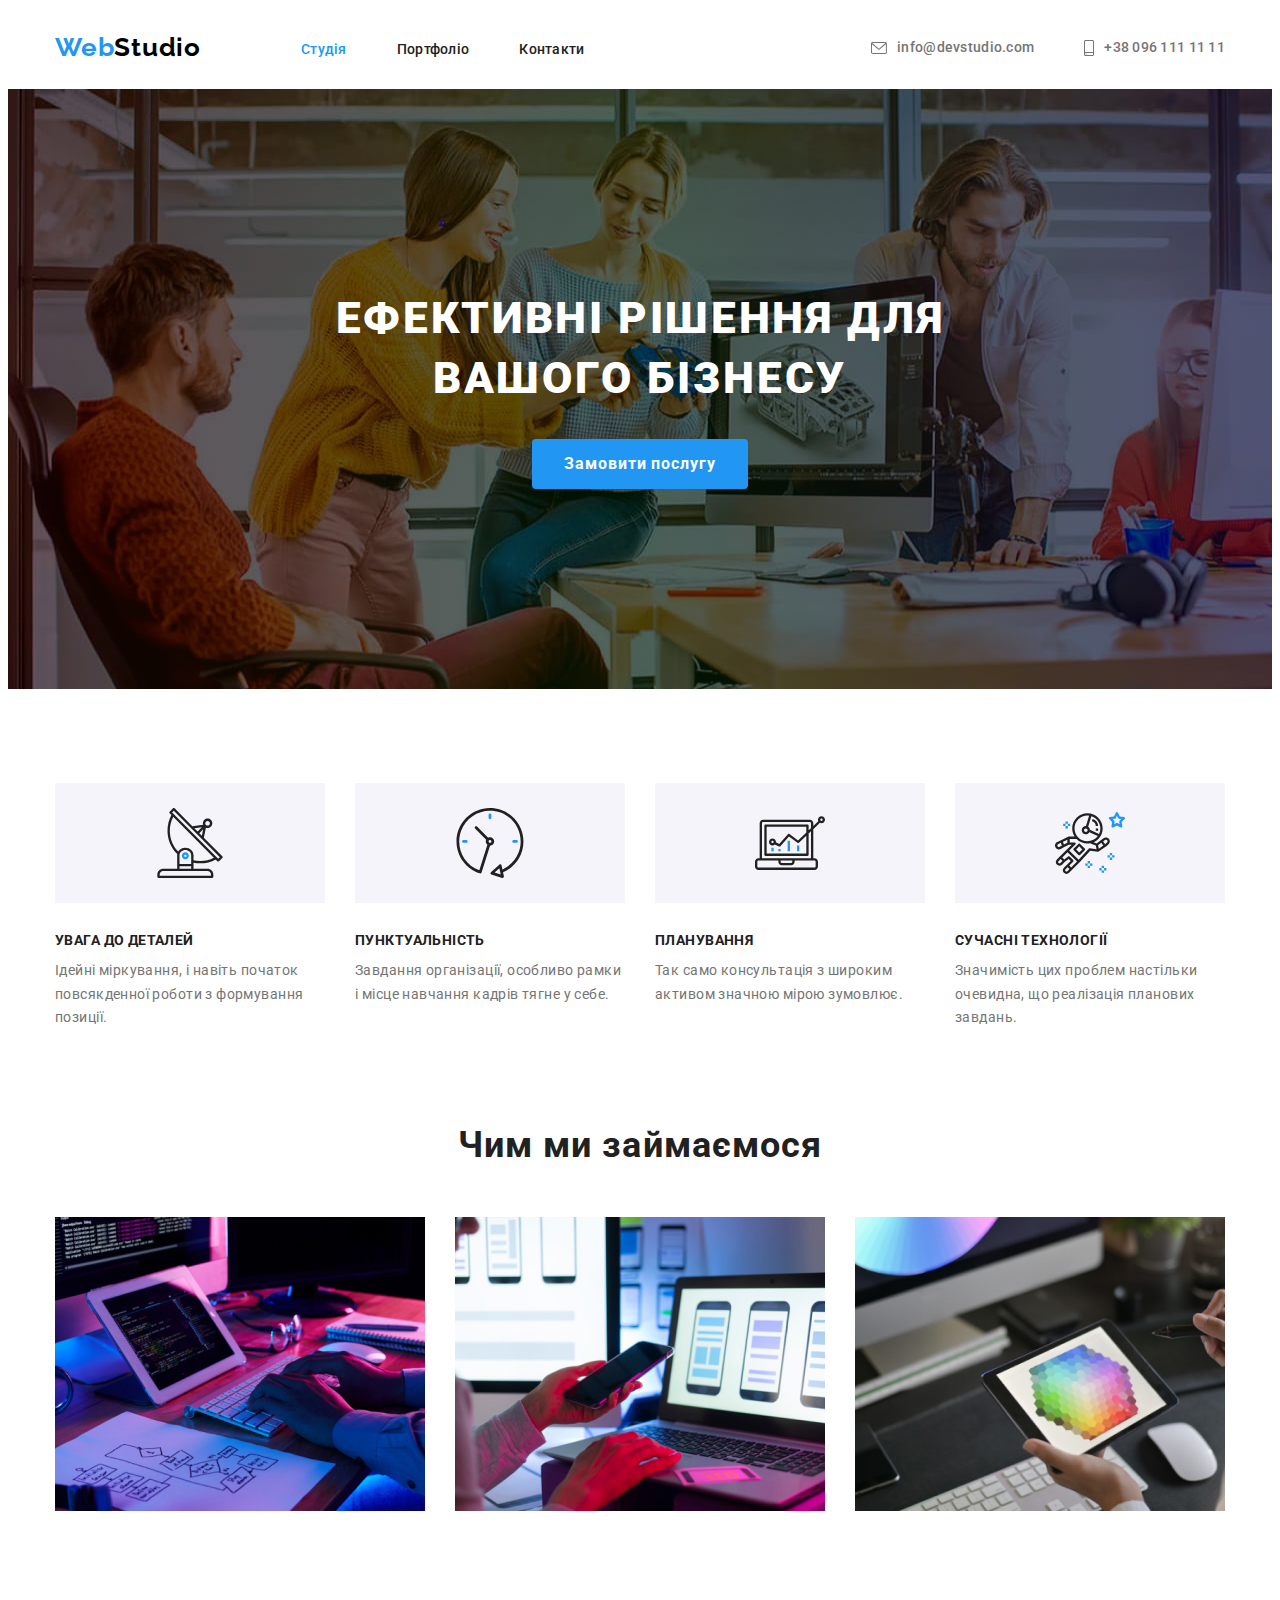
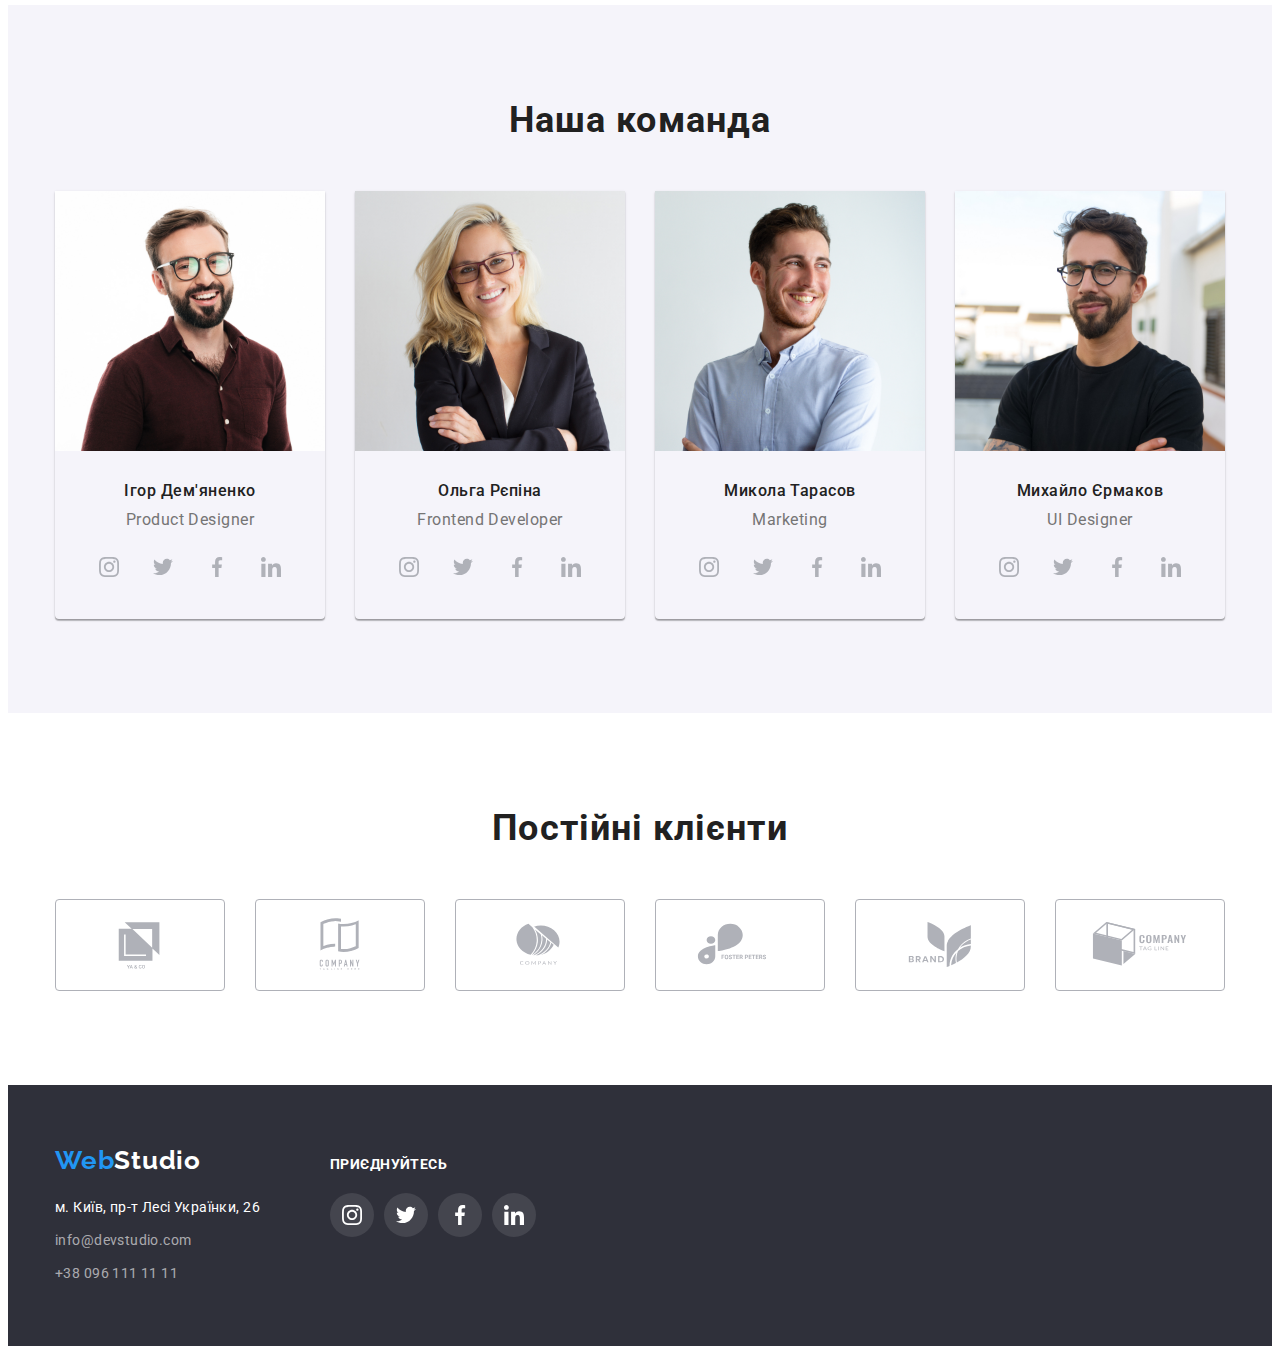
==== index.html @ 910a13aa "Summary(required)" ====
<!DOCTYPE html>
<html lang="uk">
<head>
    <meta charset="UTF-8">
    <meta http-equiv="X-UA-Compatible" content="IE=edge">
    <meta name="viewport" content="width=device-width, initial-scale=1.0">
    <link rel="preconnect" href="https://fonts.googleapis.com">
    <link rel="preconnect" href="https://fonts.gstatic.com" crossorigin>
    <link href="https://fonts.googleapis.com/css2?family=Raleway:wght@700&family=Roboto:wght@400;500;700;900&display=swap" rel="stylesheet">
    <link rel="stylesheet" href="https://cdnjs.cloudflare.com/ajax/libs/modern-normalize/1.1.0/modern-normalize.min.css" integrity="sha512-wpPYUAdjBVSE4KJnH1VR1HeZfpl1ub8YT/NKx4PuQ5NmX2tKuGu6U/JRp5y+Y8XG2tV+wKQpNHVUX03MfMFn9Q==" crossorigin="anonymous" referrerpolicy="no-referrer" />
    <link rel="stylesheet" href="./css/styles.css">
    <title>Document</title>
</head>
<body>
    <!-- Шапка сайта -->
    <header class="header">
    <div class="container">
        <nav class="site-nav">           
            <a href="./index.html" class="logo"><span class="text">Web</span>Studio</a>
            <ul class="site-nav list">
                <li class="item">
                    <a href="./index.html" class="link current">Студія</a>
                </li>
                <li class="item">
                    <a href="./portfolio.html" class="link">Портфоліо</a>
                </li>
                <li class="item">
                    <a href="" class="link">Контакти</a>
                </li>
            </ul>
        </nav>
        <ul class="auth-nav list">
            <li class="item">            
            <a lang="en" href="mailto:info@devstudio.com" class="link mail">                
                <svg class="auth icon" width="16" height="12">
                <use href="./images/icons.svg#envelope"></use>
                </svg>info@devstudio.com
            </a>
            <li class="item">
                <a href="tel:+380961111111" class="link telefon">
                    <svg class="auth icon" width="10" height="16">
                    <use href="./images/icons.svg#smartphone"></use>
                    </svg>+38 096 111 11 11
                </a>
            </li>
        </ul>           
    </div>
    </header>       
    <!-- Тело сайта -->
    <main class="main">
        <!-- Герой -->
        <section class="hero">
            <div class="container">
                <h1 class="hero-title">
                    Ефективні рішення для вашого бізнесу
                </h1>        
                <button type="button" class="button-hero primary link">Замовити послугу</button>
            </div>
        </section>
        <!-- Особливості -->
        <section class="section no-pading">
            <div class="container">
                <h2 class="visually-hidden">Особливості</h2>
            <ul class="feature-list">
                <li class="item first">
                    <div class="icon">
                        <svg class="button-icon" width="70" height="70">
                            <use href="./images/icons.svg#antenna"></use>
                        </svg>
                    </div>
                    <h3 class="title">Увага до деталей</h3>
                    <p class="text">Ідейні міркування, і навіть початок повсякденної роботи з формування позиції.</p>
                </li>
                <li class="item second">
                    <div class="icon">
                        <svg class="button-icon" width="70" height="70">
                            <use href="./images/icons.svg#clock"></use>
                        </svg>
                    </div>
                    <h3 class="title">Пунктуальність</h3>
                    <p class="text">Завдання організації, особливо рамки і місце навчання кадрів тягне у себе.</p>
                </li>
                <li class="item third">
                    <div class="icon">
                        <svg class="button-icon" width="70" height="70">
                            <use href="./images/icons.svg#diagram"></use>
                        </svg>
                    </div>
                    <h3 class="title">Планування</h3>
                    <p class="text">Так само консультація з широким активом значною мірою зумовлює.</p>
                </li>   
                <li class="item fouth">
                    <div class="icon">
                        <svg class="button-icon" width="70" height="70">
                            <use href="./images/icons.svg#astronaut"></use>
                        </svg>
                    </div>
                    <h3 class="title">Сучасні технології</h3>
                    <p class="text">Значимість цих проблем настільки очевидна, що реалізація планових завдань.</p>
                </li>
            </ul>
            </div>
        </section>
        <!-- Чим ми займаємось -->
        <section class="section">
            <div class="container">
                <h2 class="work-title">Чим ми займаємося</h2>
            <ul class="work-list">
                <li class="item">
                    <img src="./images/photo1.jpg" alt="програмирование на планшете" width="370" height="294">
                </li>
                <li class="item">
                    <img src="./images/photo2.jpg" alt="телефон и ноутбук" width="370" height="294">
                </li>
                <li class="item">
                    <img src="./images/photo3.jpg" alt="палитра красок на планшете" width="370" height="294">
                </li>
            </ul>
            </div>
        </section>
        <!-- Наша команда -->
        <section class="section team">
            <div class="container">
                <h2 class="team-title">Наша команда</h2>
            <ul class="team-list">
                <li class="item">
                    <img src="./images/team_card1.jpg" alt="фото мужчины с бородой" width="270" height="260">
                    <div class="team-box">
                        <h3 class="title">Ігор Дем'яненко</h3>
                        <p lang="en" class="text">Product Designer</p>                                        
                        <ul class="socnetwork">
                            <li class="socnetwork-item">
                                <a href="" class="socnetwork-link">
                                    <svg class="socnetwork-icon" width="20" height="20">
                                         <use href="./images/icons.svg#instagram"></use>
                                    </svg></a>
                            </li>
                            <li class="socnetwork-item">
                                <a href="" class="socnetwork-link">
                                    <svg class="socnetwork-icon" width="20" height="20">
                                        <use href="./images/icons.svg#twitter"></use>
                                    </svg>
                                </a>
                            </li>
                            <li class="socnetwork-item">
                                <a href="" class="socnetwork-link">
                                    <svg class="socnetwork-icon" width="20" height="20">
                                        <use href="./images/icons.svg#facebook"></use>
                                    </svg>
                                </a>
                            </li>
                            <li class="socnetwork-item">
                                <a href="" class="socnetwork-link" >
                                    <svg class="socnetwork-icon" width="20" height="20">
                                        <use href="./images/icons.svg#linkedin"></use>
                                    </svg>
                                </a>
                            </li>
                        </ul>              
                </li>
                <li class="item">
                    <img src="./images/team_card2.jpg" alt="фото блондинки" width="270" height="260">
                    <div class="team-box">
                        <h3 class="title">Ольга Рєпіна</h3>
                        <p lang="en" class="text">Frontend Developer</p>
                        <ul class="socnetwork">
                            <li class="socnetwork-item">
                                <a href="" class="socnetwork-link">
                                    <svg width="20" height="20">
                                         <use href="./images/icons.svg#instagram"></use>
                                    </svg></a>
                            </li>
                            <li class="socnetwork-item">
                                <a href="" class="socnetwork-link">
                                    <svg width="20" height="20">
                                        <use href="./images/icons.svg#twitter"></use>
                                    </svg>
                                </a>
                            </li>
                            <li class="socnetwork-item">
                                <a href="" class="socnetwork-link">
                                    <svg width="20" height="20">
                                        <use href="./images/icons.svg#facebook"></use>
                                    </svg>
                                </a>
                            </li>
                            <li class="socnetwork-item">
                                <a href="" class="socnetwork-link" >
                                    <svg width="20" height="20">
                                        <use href="./images/icons.svg#linkedin"></use>
                                    </svg>
                                </a>
                            </li>
                        </ul> 
                    </div>      
                </li>
                <li class="item">
                    <img src="./images/team_card3.jpg" alt="фото мужчины с улыбкой" width="270" height="260">
                    <div class="team-box">
                        <h3 class="title">Микола Тарасов</h3>
                        <p lang="en" class="text">Marketing</p>
                        <ul class="socnetwork">
                            <li class="socnetwork-item">
                                <a href="" class="socnetwork-link">
                                    <svg width="20" height="20">
                                         <use href="./images/icons.svg#instagram"></use>
                                    </svg></a>
                            </li>
                            <li class="socnetwork-item">
                                <a href="" class="socnetwork-link">
                                    <svg width="20" height="20">
                                        <use href="./images/icons.svg#twitter"></use>
                                    </svg>
                                </a>
                            </li>
                            <li class="socnetwork-item">
                                <a href="" class="socnetwork-link">
                                    <svg width="20" height="20">
                                        <use href="./images/icons.svg#facebook"></use>
                                    </svg>
                                </a>
                            </li>
                            <li class="socnetwork-item">
                                <a href="" class="socnetwork-link" >
                                    <svg width="20" height="20">
                                        <use href="./images/icons.svg#linkedin"></use>
                                    </svg>
                                </a>
                            </li>
                        </ul> 
                    </div>                    
                </li>
                <li class="item">
                    <img src="./images/team_card4.jpg" alt="фото мужчины в очках" width="270" height="260">
                    <div class="team-box">
                        <h3 class="title">Михайло Єрмаков</h3>
                        <p lang="en" class="text">UI Designer</p>
                        <ul class="socnetwork">
                            <li class="socnetwork-item">
                                <a href="" class="socnetwork-link">
                                    <svg width="20" height="20">
                                         <use href="./images/icons.svg#instagram"></use>
                                    </svg></a>
                            </li>
                            <li class="socnetwork-item">
                                <a href="" class="socnetwork-link">
                                    <svg width="20" height="20">
                                        <use href="./images/icons.svg#twitter"></use>
                                    </svg>
                                </a>
                            </li>
                            <li class="socnetwork-item">
                                <a href="" class="socnetwork-link">
                                    <svg width="20" height="20">
                                        <use href="./images/icons.svg#facebook"></use>
                                    </svg>
                                </a>
                            </li>
                            <li class="socnetwork-item">
                                <a href="" class="socnetwork-link" >
                                    <svg width="20" height="20">
                                        <use href="./images/icons.svg#linkedin"></use>
                                    </svg>
                                </a>
                            </li>
                        </ul> 
                    </div>                    
                </li>
            </ul>
            </div>
        </section> 
        <!-- Постійні клієнти -->
        <section class="section">
            <div class="container">
                <h2 class="clients-title">Постійні клієнти</h2>
                <ul class="clients-list">
                    <li class="clients-item">
                        <a href="" class="clients-link">
                            <svg class="clients-icon" width="106" height="60">
                                <use href="./images/icons.svg#logo"></use>
                            </svg>
                        </a>
                    </li>
                    <li class="clients-item">
                        <a href="" class="clients-link">
                            <svg class="clients-icon" width="106" height="60">
                                <use href="./images/icons.svg#tagline"></use>
                            </svg>
                        </a>
                    </li>
                    <li class="clients-item">
                        <a href="" class="clients-link">
                            <svg class="clients-icon" width="106" height="60">
                                <use href="./images/icons.svg#company"></use>
                            </svg>
                        </a>
                    </li>
                    <li class="clients-item">
                        <a href="" class="clients-link">
                            <svg class="clients-icon" width="106" height="60">
                                <use href="./images/icons.svg#foster"></use>
                            </svg>                                
                    </a>
                    </li>
                    <li class="clients-item">
                        <a href="" class="clients-link">
                            <svg class="clients-icon" width="106" height="60">
                                <use href="./images/icons.svg#brand"></use>
                            </svg>
                        </a>
                    </li>
                    <li class="clients-item">
                        <a href="" class="clients-link">
                            <svg class="clients-icon" width="106" height="60">
                                <use href="./images/icons.svg#taglinecompany"></use>
                            </svg>
                        </a>
                    </li>
                </ul>
            </div>
        </section>       
    </main>
    <!-- Подвал -->
    <footer class="footer">       
        <div class="footer-container">
            <div class="footer-address">               
                <address class="address">
                    <a href="" class="logo secondary"><span class="text">Web</span><span class="other">Studio</span></a>  
                    <p class="text">м. Київ, пр-т Лесі Українки, 26</p>
                    <ul class="address-list list">           
                        <li class="text">
                            <a lang="en" href="mailto:info@devstudio.com" class="link">info@devstudio.com</a>
                        </li>
                        <li class="text">
                            <a href="tel:+380961111111" class="link">+38 096 111 11 11</a>
                        </li>
                    </ul>       
                </address>    
            </div>
            <div class="join">
                <p class="join-title">приєднуйтесь</p>
                <ul class="join-list">
                    <li class="join-item">
                        <a class="join-link" href="">
                        <svg class="join-icon" width="20" height="20">
                            <use href="./images/icons.svg#instagram"></use>
                        </svg>
                    </a>
                    </li>
                    <li class="join-item">
                        <a class="join-link" href="">
                        <svg class="join-icon" width="20" height="20">
                            <use href="./images/icons.svg#twitter"></use>
                        </svg>
                    </a>
                    </li>
                    <li class="join-item">
                        <a class="join-link" href="">
                        <svg class="join-icon" width="20" height="20">
                            <use href="./images/icons.svg#facebook"></use>
                        </svg>
                    </a>
                    </li>
                    <li class="join-item">
                        <a class="join-link" href="">
                        <svg class="join-icon" width="20" height="20">
                            <use href="./images/icons.svg#linkedin"></use>
                        </svg>
                    </a>
                    </li>
                </ul>
            </div>        
        </div>
    </footer> 
</body>
</html>
---- css/styles.css ----
html{
    box-sizing: border-box;
}

*, *::before, *::after{
    box-sizing: inherit;
}

:root{
    --primary-text-color: #212121;
    --secondary-text-color: #757575;
    --main-link-color: #2196F3; 
}
p,ul,h1,h2,h3,h4,h5,h6{
    margin: 0;
}
body{
    font-family: 'Roboto', sans-serif;    
    color: var(--primary-text-color);
}
ul{
    margin: 0;
    padding: 0;
    list-style: none;
}
img {
    display: block;
    max-width: 100%;
    height: auto;
}    
.visually-hidden {
  position: absolute;
  width: 1px;
  height: 1px;
  margin: -1px;
  border: 0;
  padding: 0;
  white-space: nowrap;
  clip-path: inset(100%);
  clip: rect(0 0 0 0);
  overflow: hidden;
}
.container{
    margin-left: auto;
    margin-right: auto;
    width: 1200px;
    padding-left: 15px;
    padding-right: 15px;
}
.header{
    border-bottom: 1px solid transparent;
}
.header .container{
    display: flex;
    align-items: center;
}
/*Logo*/
.logo{
    display: inline-block;
    font-family: 'Raleway', sans-serif;
    font-weight: 700;
    font-size: 26px;
    line-height: 1.2;
    letter-spacing: 0.03em;
    text-decoration: none;
    color: #000;
}
.logo.secondary{
    margin-bottom: 20px;
}
.logo .text{
    color: var(--main-link-color);
}
.logo .other{
    color: #FFFFFF;
}
/* Site nav */
.list{   
    padding: 0;
    list-style: none;
}
.site-nav{
    display: flex;
    align-items: center;    
}
.site-nav.list{
    margin-left: 100px;
}
.site-nav .item:not(:last-child){
    margin-right: 50px;
}
.site-nav .link{
    padding-top: 32px;
    padding-bottom: 32px;
    font-weight: 500;
    font-size: 14px;
    line-height: 1.14;
    letter-spacing: 0.02em;
    text-decoration: none;
    color: var(--primary-text-color);
}
.site-nav .link:hover,
.site-nav .link:focus{
    color: var(--main-link-color);
}
.site-nav .link.current{
    color: var(--main-link-color);
}
/* Auth-nav */
.auth-nav{
    display: flex;
    align-items: center;
    margin-left: auto;
}
.auth-nav .item:not(:last-child){
    margin-right: 50px;
}
.auth-nav .icon{
    margin-right: 10px;
}
.auth-nav .link{
    display: flex;
    align-items: center;
    margin-top: 32px;
    margin-bottom: 32px;
    font-weight: 500;
    font-size: 14px;
    line-height: 1.14;
    letter-spacing: 0.02em;
    text-decoration: none;
    color: var(--secondary-text-color)
}
.auth-nav .link:hover,
.auth-nav .link:focus,
.address-list .link:hover,
.address-list .link:focus{
    color: var(--main-link-color);
} 
.auth.icon{
    fill: currentColor;
}
/* Hero */
.hero{  
    max-width: 1600px;
    padding-top: 200px;
    padding-bottom: 200px;   
    margin-left: auto;
    margin-right: auto;
    text-align: center;
    background-image: linear-gradient(
        to right,
        rgba(47, 0, 0, 0.4), 
        rgba(0, 48, 0, 0.4), 
        rgba(0, 0, 58, 0.4)),
        url(../images/hero.jpg);
    background-color: #C4C4C4;
}
.hero-title{
    max-width: 696px;
    margin-left: auto;
    margin-right: auto;
    margin-bottom: 30px;
    font-weight: 900;
    font-size: 44px;
    line-height: 1.36;
    letter-spacing: 0.06em;
    text-transform: uppercase;  
    color: #FFFFFF;
}
/* Sections */
.section{
    padding-top: 94px;
    padding-bottom: 94px;
}
.section.no-pading{
    padding-bottom: 0;
}
/* Feature */
.feature-list{
    display: flex;
    padding-left: 0;
}
.feature-list .item{
    width: 270px;
}
.feature-list .icon{
    height: 120px;
    margin-bottom: 30px;
    background-color: #F5F4FA;
}
.button-icon{
    margin-top: 25px;
    margin-bottom: 25px;
    margin-left: 100px;
    margin-right: 100px;
}
/* .feature-list .item::before{
    display: block;
    content: "";
    height: 120px;
    border-radius: 4px;    
    background-position: center;
    background-repeat: no-repeat;
    background-color: #F5F4FA;
}
.feature-list .item.first::before{
    background-image: url(../images/antenna.svg);
}
.feature-list .item.second::before{
    background-image: url(../images/clock.svg);
}
.feature-list .item.third::before{
    background-image: url(../images/diagram.svg);
}
.feature-list .item.fouth::before{
    background-image: url(../images/astronaut.svg);
} */
.feature-list .item:not(:last-child){
    margin-right: 30px;
}
.feature-list .title{
    margin-bottom: 10px;
    font-size: 14px;
    line-height: 1.14;
    letter-spacing: 0.03em; 
    text-transform: uppercase;
}
.feature-list .text{
    font-size: 14px;
    line-height: 1.71;
    letter-spacing: 0.03em;
    color: var(--secondary-text-color);
}
/* Work */
.work-title{  
    margin-bottom: 50px;
    font-size: 36px;
    line-height: 1.17;
    letter-spacing: 0.03em;
    text-align: center;
}
.work-list{
    display: flex;
    padding-left: 0;
    width: calc(100%-60)/3;

}
.work-list .item:not(:last-child){
    margin-right: 30px;
}

/* Our team */
.section.team{
    background-color: #F5F4FA;
}
.team-title{
    margin-bottom: 50px;
    font-size: 36px;
    line-height: 1.17;
    letter-spacing: 0.03em;
    text-align: center;    
}
.team-list{
    display: flex;
    padding-left: 0;
    width: calc(100%-90)/4;
}
.team-list .item:not(:last-child){
    margin-right: 30px;
}
.team-box{
    padding-top: 30px;
}
.team-list .item{
    box-shadow: 
    0px 1px 3px rgba(0, 0, 0, 0.12), 
    0px 1px 1px rgba(0, 0, 0, 0.14), 
    0px 2px 1px rgba(0, 0, 0, 0.2);
    border-radius: 0px 0px 4px 4px;
}
.team-list .title{
    margin-bottom: 10px;
    font-weight: 500;
    font-size: 16px;
    line-height: 1.19;           
    text-align: center;
    letter-spacing: 0.03em;
}
.team-list .text{
    line-height: 1.19;
    text-align: center;
    letter-spacing: 0.03em;
    margin-bottom: 16px;
    color: var(--secondary-text-color);
}
.socnetwork{
    display: flex;
    justify-content: center;
    gap: 10px;
    padding-bottom: 30px;
}
.socnetwork-link{
    display: flex;
    width: 44px;
    height: 44px;
    border-radius: 50%;
    align-items: center;
    justify-content: center;
    fill: #AFB1B8;
}
.socnetwork-link:focus,
.socnetwork-link:hover{
    background-color: #2196F3;
    fill: #FFFFFF;
}
/* Clients */
.clients-title{
    font-size: 36px;
    line-height: 1.17;
    text-align: center;
    letter-spacing: 0.03em;
    margin-bottom: 50px;    
}
.clients-list{
    display: flex;
    justify-content: space-between;
    gap: 30px;
}
.clients-link{    
    display: flex;
    width: 170px;
    height: 92px;
    border: 1px solid #AFB1B8;
    border-radius: 4px;
    justify-content: center;
    align-items: center;
    fill: #AFB1B8;
}
.clients-link:hover,
.clients-link:focus{
    border: 1px solid #2196F3;
    fill: #2196F3;
}
/* Footer */
.footer{
    max-width: 1600px;
    padding-bottom: 60px;
    /* padding-top: 60px;    */
    margin-left: auto;
    margin-right: auto;
    background-color: #2F303A;
}
.footer-container{
    display: flex;
    margin-left: auto;
    margin-right: auto;
    width: 1200px;
    padding-left: 15px;
    padding-right: 15px;
}
.footer-address{
    padding-top: 60px;
    margin-right: 70px;
}
.address{
    font-style: normal;
    font-size: 14px;
    line-height: 1.71;    
    letter-spacing: 0.03em;
    color: #FFFFFF;
}
.address .text:not(:last-child){
    margin-bottom: 9px;
}
.address-list .link{
    text-decoration: none;
    color: rgba(255, 255, 255, 0.6);
}
.join{
    padding-top: 72px;
}
.join-title{
    font-weight: 700;
    font-size: 14px;
    line-height: 1.14;
    letter-spacing: 0.03em;
    text-transform: uppercase;
    margin-bottom: 20px;    
    color: #FFFFFF;    
}
.join-list{
    display: flex;
    gap: 10px;
}
.join-link{
    display: flex;
    width: 44px;
    height: 44px;
    border-radius: 50%;
    align-items: center;
    justify-content: center;
    fill: #FFFFFF;
    background-color:rgba(255, 255, 255, 0.1);
}
.join-link:focus,
.join-link:hover{
    background-color: #2196F3;
}
/* Button */
.button{
    display: inline-block;
    border-radius: 4px;
    border: none;
    padding: 6px 22px;
    height: 38px;
    font-family: inherit;    
    font-weight: 500;
    font-size: 16px;
    line-height: 1.62;      
    letter-spacing: 0.03em;
    cursor: pointer;    
    color: #FFFFFF;
}
.button-hero{
    display: inline-block;
    border-radius: 4px;
    border: none;
    padding: 10px 32px;
    min-width: 200px;
    height: 50px;
    font-family: inherit;
    font-weight: 700;
    font-size: 16px;
    line-height: 1.88;  
    text-align: center;
    letter-spacing: 0.06em;
    cursor: pointer;
    color: #FFFFFF;   
}    
.button.primary,
.button-hero.primary{
    color: #FFFFFF;
    background-color: var(--main-link-color);
}
.button.secondary{
    color: var(--primary-text-color);
    background-color:#F5F4FA;
}
.button.primary.link:hover,
.button.primary.link:focus,
.button-hero.primary.link:hover,
.button-hero.primary.link:focus{
    color: var(--primary-text-color);
    background-color: #fff;    
    box-shadow: 
    0px 3px 1px rgba(0, 0, 0, 0.1), 
    0px 1px 2px rgba(0, 0, 0, 0.08), 
    0px 2px 2px rgba(0, 0, 0, 0.12);
}
.button.secondary.link:hover,
.button.secondary.link:focus{
    color: #FFFFFF;
    background-color: var(--main-link-color);
    box-shadow: 
    0px 3px 1px rgba(0, 0, 0, 0.1), 
    0px 1px 2px rgba(0, 0, 0, 0.08), 
    0px 2px 2px rgba(0, 0, 0, 0.12);
}

/* ПОРТФОЛИО */
/* Filters */
.button-list{
    display: flex;
    justify-content: center;
    margin-top: 0;
    margin-bottom: 34px;
    padding-left: 0;
}
.button-list .item:not(:last-child){
    margin-right: 8px;
}
.project-list{
    display: flex;
    flex-wrap: wrap;
    padding-left: 0;
}
.project-list .item{
    margin-right: 30px; 
    margin-bottom: 30px;
}
.project-list .link{
    display: block;
    text-decoration: none;
}
.project-list .link:focus,
.project-list .link:hover{
    box-shadow: 
    0px 1px 1px rgba(0, 0, 0, 0.12), 
    0px 4px 4px rgba(0, 0, 0, 0.06), 
    1px 4px 6px rgba(0, 0, 0, 0.16); 
}
.project-list .item:nth-child(3n){
    margin-right: 0px;
}
.project-list .item:nth-last-child(-n+3){
    margin-bottom: 0;
}
.project-border{
    padding-top: 20px;
    padding-bottom: 20px;
    padding-left: 24px;
    padding-right: 24px;
    border-top: none;
    border: 1px solid #EEEEEE;
}
.project-list .title{
    margin-bottom: 4px;
    font-size: 18px;
    line-height: 2;
    letter-spacing: 0.06em;
    color: var(--primary-text-color);
}
.project-list .text{
    line-height: 1.88;
    letter-spacing: 0.03em;
    color: var(--secondary-text-color);
}
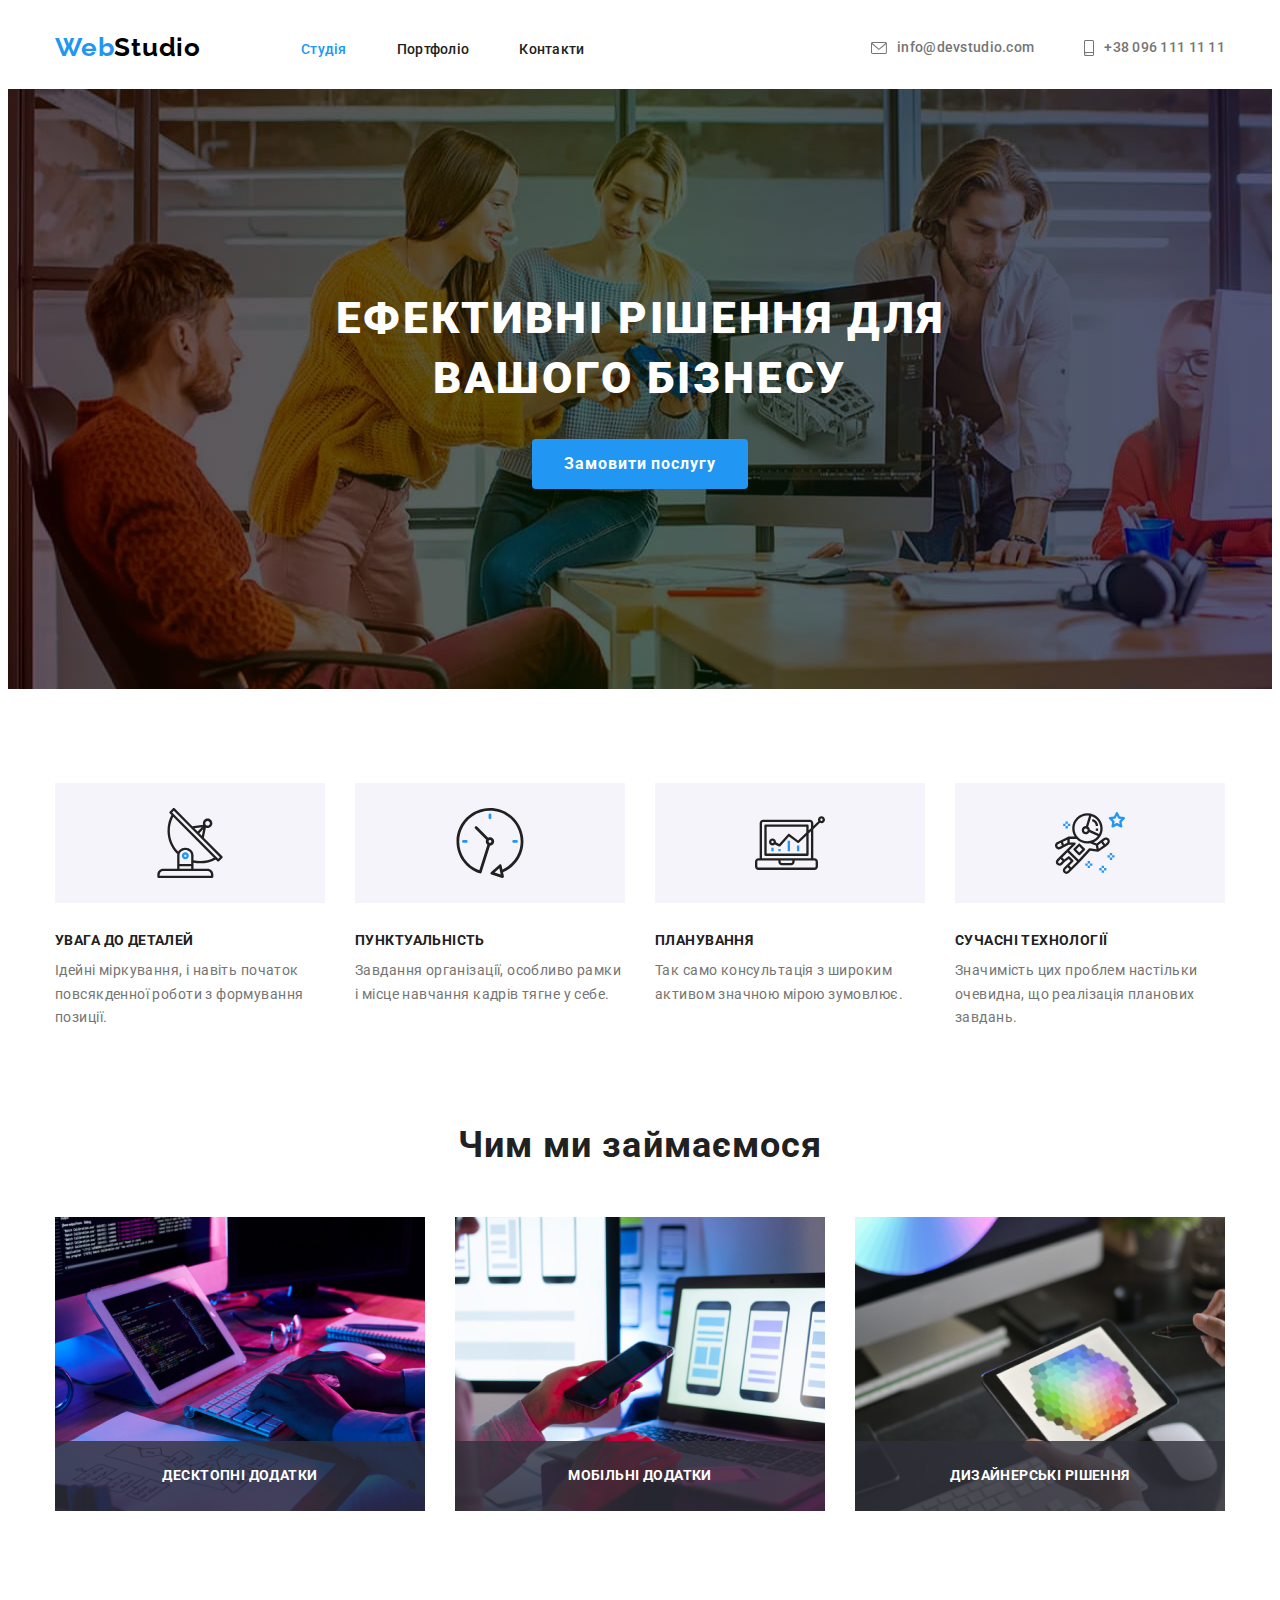
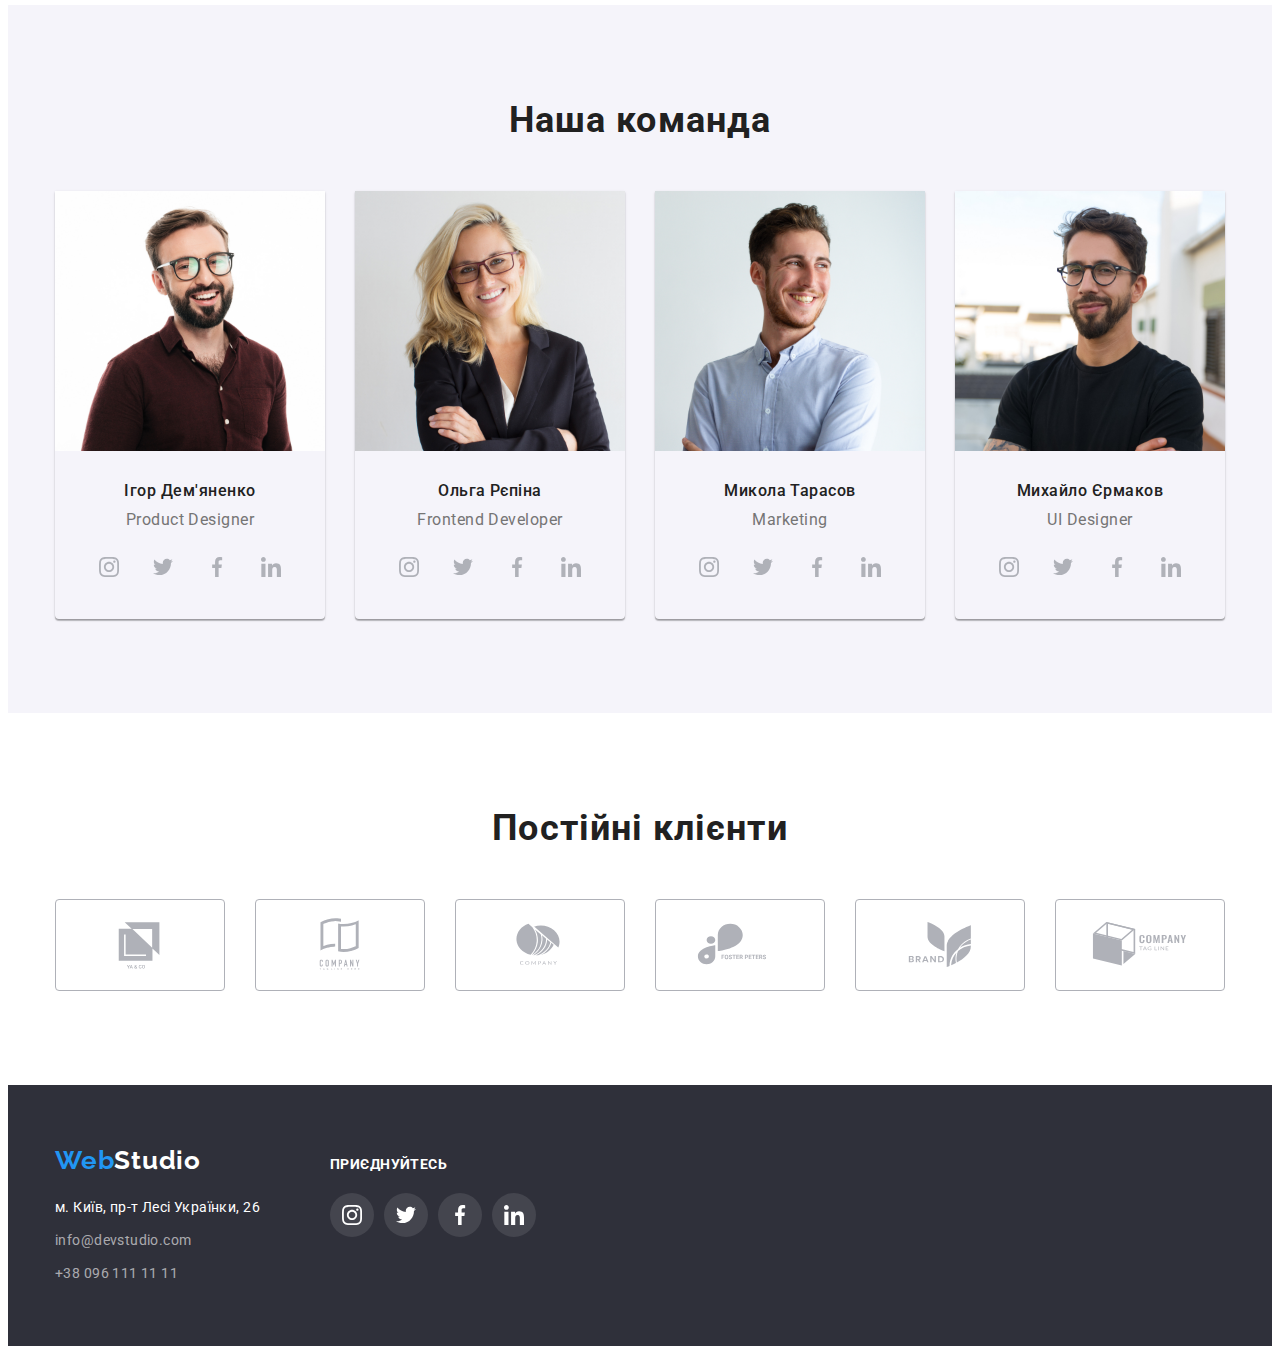
==== commit 5a5c6ca9: "Summary(required)" ====
--- a/index.html
+++ b/index.html
@@ -54,7 +54,17 @@
                 <h1 class="hero-title">
                     Ефективні рішення для вашого бізнесу
                 </h1>        
-                <button type="button" class="button-hero primary link">Замовити послугу</button>
+                <button type="button" class="button-hero primary link" data-modal-open>Замовити послугу</button>
+            </div>
+            <div class="backdrop is-hidden" data-modal>
+                <div class="modal">
+                    <p></p>
+                    <button class="button-close" data-modal-close>
+                        <svg class="button-close-icon" width="18" height="18">
+                            <use href="./images/icons.svg#close-black"></use>
+                        </svg>
+                    </button>
+                </div>
             </div>
         </section>
         <!-- Особливості -->
@@ -107,13 +117,28 @@
                 <h2 class="work-title">Чим ми займаємося</h2>
             <ul class="work-list">
                 <li class="item">
-                    <img src="./images/photo1.jpg" alt="програмирование на планшете" width="370" height="294">
-                </li>
-                <li class="item">
-                    <img src="./images/photo2.jpg" alt="телефон и ноутбук" width="370" height="294">
-                </li>
-                <li class="item">
-                    <img src="./images/photo3.jpg" alt="палитра красок на планшете" width="370" height="294">
+                    <div class="work-thumb">
+                        <img src="./images/photo1.jpg" alt="програмирование на планшете" width="370" height="294">
+                        <div class="work-thumb-box">
+                          <p class="work-thumb-text">Десктопні додатки</p>  
+                        </div>                        
+                    </div>                                        
+                </li>
+                <li class="item">
+                    <div class="work-thumb">
+                        <img src="./images/photo2.jpg" alt="телефон и ноутбук" width="370" height="294">
+                        <div class="work-thumb-box">
+                            <p class="work-thumb-text">Мобільні додатки</p>
+                        </div>
+                    </div>                    
+                </li>
+                <li class="item">
+                    <div class="work-thumb">
+                        <img src="./images/photo3.jpg" alt="палитра красок на планшете" width="370" height="294">
+                        <div class="work-thumb-box">
+                            <p class="work-thumb-text">Дизайнерські рішення</p>
+                        </div>
+                    </div>                    
                 </li>
             </ul>
             </div>
@@ -371,6 +396,8 @@
                 </ul>
             </div>        
         </div>
-    </footer> 
+    </footer>
+    <!-- Script -->
+    <script src="./js/modal.js"></script> 
 </body>
 </html>--- a/css/styles.css
+++ b/css/styles.css
@@ -167,6 +167,41 @@
     text-transform: uppercase;  
     color: #FFFFFF;
 }
+
+/* Modal Window */
+.backdrop{
+    position: fixed;
+    top: 0;
+    left: 0;
+    width: 100%;
+    height: 100%;
+    background-color:rgba(0, 0, 0, 0.2);
+}
+.backdrop.is-hidden{
+    visibility: hidden;
+    opacity: 0;
+    pointer-events: none;
+}
+.modal{
+    display: flex;
+    justify-content: space-between;
+    padding: 8px;
+    position: absolute;
+    top: 50%;
+    left: 50%;
+    transform: translate(-50%, -50%);
+
+    width: 528px;
+    height: 581px;
+    
+
+    background: #FFFFFF;
+    box-shadow: 
+    0px 1px 3px rgba(0, 0, 0, 0.12), 
+    0px 1px 1px rgba(0, 0, 0, 0.14), 
+    0px 2px 1px rgba(0, 0, 0, 0.2);
+    border-radius: 4px;
+}
 /* Sections */
 .section{
     padding-top: 94px;
@@ -248,7 +283,28 @@
 .work-list .item:not(:last-child){
     margin-right: 30px;
 }
-
+.work-thumb{
+    position: relative;
+}
+.work-thumb-box{
+    display: flex;
+    position: absolute;
+    bottom: 0;
+    min-width: 370px;
+    min-height: 70px;
+    align-items: center;
+    justify-content: center;   
+    background-color:rgba(47, 48, 58, 0.8);
+}
+.work-thumb-text{
+    font-weight: 700;
+    font-size: 14px;
+    line-height: 1.14;
+    text-align: center;
+    letter-spacing: 0.03em;
+    text-transform: uppercase;    
+    color: #ffffff;       
+}
 /* Our team */
 .section.team{
     background-color: #F5F4FA;
@@ -436,7 +492,18 @@
     letter-spacing: 0.06em;
     cursor: pointer;
     color: #FFFFFF;   
-}    
+}
+.button-close{
+    display: flex;
+    width: 30px;
+    height: 30px;
+    border-radius: 50%;
+    align-items: center;
+    justify-content: center;
+    cursor: pointer;
+    background: #FFFFFF;
+    border: 1px solid rgba(0, 0, 0, 0.1);
+}   
 .button.primary,
 .button-hero.primary{
     color: #FFFFFF;
@@ -526,3 +593,47 @@
     color: var(--secondary-text-color);
 }
 
+.project-action{
+    position: relative;
+}
+
+.project-action::before{
+    display: inline-block;
+    position: absolute;
+    content: '';
+    width: 100%;
+    height: 100%;
+    background-color:rgba(33, 150, 243, 0.9);
+    opacity: 0;
+}
+
+.project-action:hover:before{
+    opacity: 1;
+}
+
+.project-action-box{    
+    display: flex;
+    position: absolute;
+    top: 50%;
+    left: 50%;
+    transform: translate(-50%, -50%);
+    bottom: 0;
+    min-width: 322px;
+    min-height: 168px;
+    align-items: center;
+    justify-content: center;  
+}
+
+.project-action-text::before{
+    display: inline-block;
+    content: 'Ресурс пропонує комплексні пропозиції з різним рівнем функціоналу та сервісів. Все це дозволить відвідувачу отримати вичерпні відомості про компанію чи приватну особу.';
+    font-weight: 400;
+    font-size: 18px;
+    line-height: 1.56;
+    letter-spacing: 0.03em;    
+    color: #ffffff;
+    opacity: 0;
+}
+.project-action-text:hover:before{
+    opacity: 1;
+}
